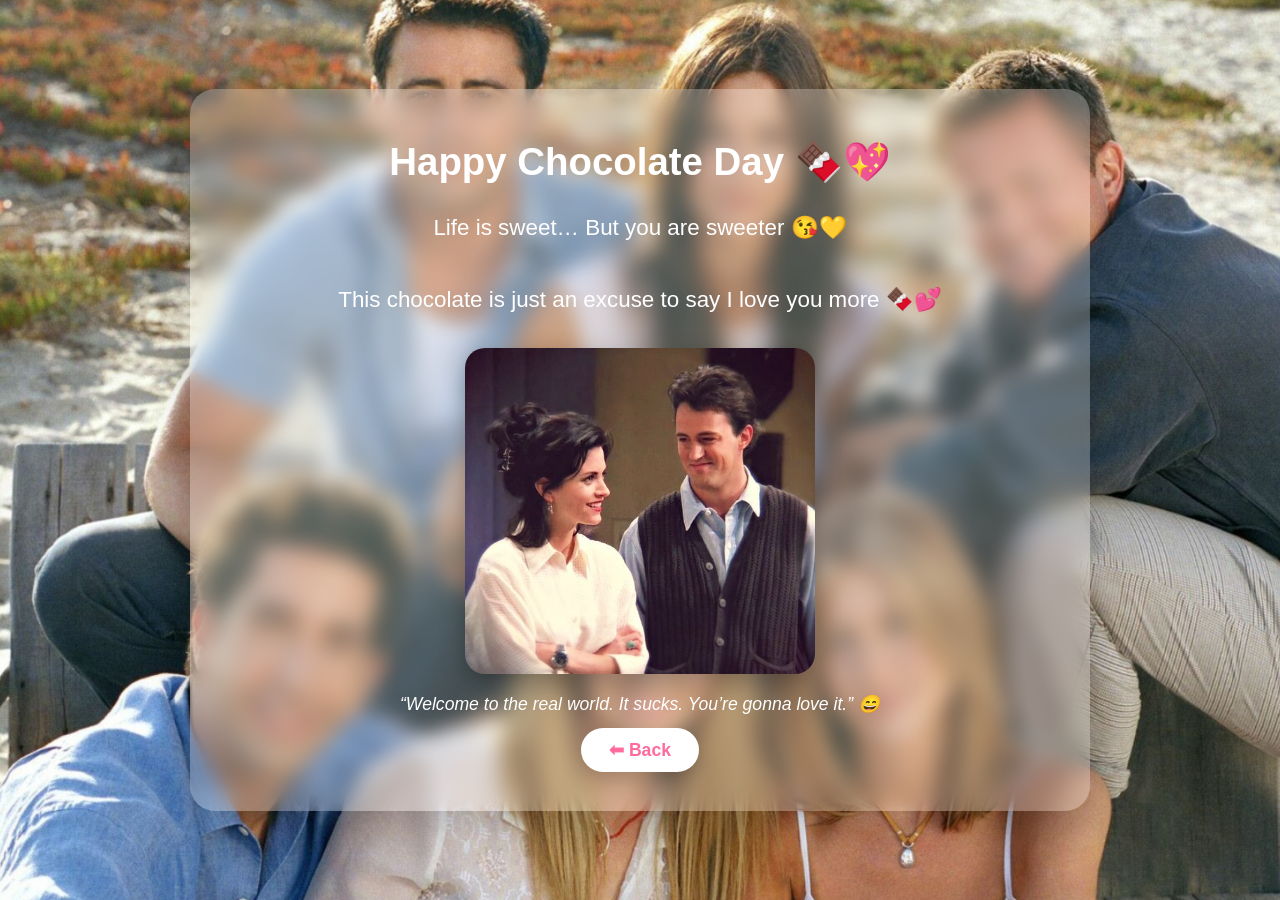
==== chocolate/index.html @ 0db42892 "initial v1" ====
<!DOCTYPE html>
<html>
<head>
  <title>Chocolate Day 🍫</title>
  <link rel="stylesheet" href="../style.css">
  <style>
    body {
      background-image: url('../images/bg-chocolate.jpg');
      background-repeat: no-repeat;
      background-size: cover;
      background-position: center;
      background-attachment: fixed;
      margin: 0;
      height: 100vh;
    }
  </style>
</head>
<body>

<div class="container">

  <h1>Happy Chocolate Day 🍫💖</h1>

  <p class="big-text">
    Life is sweet…  
    But you are sweeter 😘💛  

    <br><br>

    This chocolate is just an excuse  
    to say I love you more 🍫💕
  </p>
    <img
    src="../images/chocolate.jpg"
    class="page-image"
    alt="Chandler hopelessly in Love"
  >

  <p class="quote">
    “Welcome to the real world. It sucks. You’re gonna love it.” 😄
  </p>

  <a href="../index.html" class="btn">⬅ Back</a>

</div>

</body>
</html>
---- style.css ----
* {
  margin: 0;
  padding: 0;
  box-sizing: border-box;
  font-family: "Poppins", sans-serif;
}

body {
  min-height: 100vh;
  background: linear-gradient(
    135deg,
    #fddb92,
    #d1fdff,
    #fbc2eb
  );

  display: flex;
  justify-content: center;
  align-items: flex-start;

  padding: 40px 20px;

  overflow-y: auto;
}


/* Main Card */
.container {
  width: 100%;
  max-width: 900px;

  margin: auto;

  text-align: center;
  background: rgba(255, 255, 255, 0.25);

  padding: 50px 40px;
  border-radius: 25px;

  backdrop-filter: blur(10px);

  box-shadow: 0 15px 40px rgba(0,0,0,0.2);

  animation: fadeIn 1s ease;
}


/* Headings */
h1 {
  font-size: 2.4rem;
  color: #fff;
  margin-bottom: 25px;
}

/* Quotes */
.quote {
  color: #fff;
  font-style: italic;
  margin-bottom: 25px;
  font-size: 1.1rem;
}

/* Big Text */
.big-text {
  font-size: 1.4rem;
  color: #fff;
  margin-bottom: 30px;
  line-height: 1.6;
}

/* Long Emotional Text */
.long-text {
  color: #fff;
  font-size: 1.1rem;
  line-height: 1.7;
  margin-bottom: 30px;
}

/* Buttons */
.buttons {
  display: flex;
  justify-content: center;
  gap: 20px;
}

.btn {
  background: #fff;
  color: #ff6b9c;
  padding: 12px 28px;
  border-radius: 50px;
  font-size: 1.1rem;
  border: none;
  font-weight: 600;
  cursor: pointer;
  text-decoration: none;
  transition: all 0.3s ease;
  box-shadow: 0 8px 22px rgba(0,0,0,0.2);
}

/* Pop Animation */
.btn:hover {
  transform: scale(1.2) translateY(-4px);
  background: #ff6b9c;
  color: #fff;
  box-shadow: 0 14px 35px rgba(0,0,0,0.3);
}

/* Fade In */
@keyframes fadeIn {
  from {
    opacity: 0;
    transform: translateY(40px);
  }
  to {
    opacity: 1;
    transform: translateY(0);
  }
}

.page-image {
  width: 100%;
  max-width: 350px;
  border-radius: 20px;
  margin: 20px auto;
  display: block;
  box-shadow: 0 10px 25px rgba(0,0,0,0.3);
  animation: fadeIn 1.2s ease;
}

/* Image Wrapper */

.image-wrapper {
  position: relative;
  display: inline-block;
}

/* Play / Pause Button */
/* Center Play / Pause Button */

#music-toggle {
  position: absolute;
  top: 50%;
  left: 50%;

  transform: translate(-50%, -50%);

  width: 70px;
  height: 70px;

  border-radius: 50%;
  border: none;

  background: rgba(0,0,0,0.65);
  color: #fff;

  font-size: 1.8rem;
  cursor: pointer;

  display: flex;
  align-items: center;
  justify-content: center;

  transition: all 0.3s ease;
  box-shadow: 0 8px 25px rgba(0,0,0,0.4);
}

#music-toggle:hover {
  transform: translate(-50%, -50%) scale(1.2);
  background: rgba(255,107,156,0.95);
}

/* .giftcontainer{
    position: relative;
}

.giftcontainer::before{
    content: '';
    position: absolute;
    width: 350px;
    height: 20px;
    background-color: rgba(0,0,0,0.4);
    border-radius: 50%;
    margin: 20px auto;
    

} */

/* Video + Image Wrapper */

.video-image-wrapper{
  position:relative;
  width:350px;
  max-width:90%;
  margin:auto;
}

/* Background Image */

.bg-image{
  width:100%;
  border-radius:20px;
  transition:0.8s ease;
}

/* Blur Effect */

.blurred{
  filter:blur(10px);
  transform:scale(1.05);
}

/* Video */

.overlay-video{
  position:absolute;
  top:0;
  left:0;

  width:100%;
  height:100%;

  object-fit:cover;
  border-radius:20px;

  z-index:2;
  background:black;
}

/* Hide Video */

.hide-video{
  opacity:0;
  pointer-events:none;
  transition:0.8s ease;
}

/* Music Button Center */

#music-toggle{
  position:absolute;
  top:50%;
  left:50%;
  transform:translate(-50%,-50%);

  width:65px;
  height:65px;

  border-radius:50%;
  border:none;

  background:rgba(0,0,0,0.6);
  color:#fff;

  font-size:1.6rem;
  cursor:pointer;

  display:flex;
  align-items:center;
  justify-content:center;

  transition:0.3s;

  z-index:3;
}

/* Fade Video */

/* Valentine Week Grid */

.week-grid{
  display:grid;
  grid-template-columns: repeat(auto-fit, minmax(220px,1fr));
  gap:20px;
  margin-top:30px;
}

/* Day Card */

.day-card{
  background: rgba(255,255,255,0.25);
  padding:25px;
  border-radius:20px;
  text-align:center;
  box-shadow:0 10px 25px rgba(0,0,0,0.2);
  backdrop-filter:blur(10px);
  transition:0.3s;
}

.day-card:hover{
  transform:scale(1.05);
}

/* Locked */

.day-card.locked{
  opacity:0.6;
}

/* Button */

.day-btn{
  display:inline-block;
  margin-top:15px;
  padding:10px 22px;
  border-radius:30px;
  background:#fff;
  color:#ff6b9c;
  text-decoration:none;
  font-weight:600;
}

.day-btn.locked{
  background:#aaa;
  color:#fff;
  cursor:not-allowed;
}

/* Proposal Letter Overlay */

.letter-overlay{
  position:fixed;
  inset:0;

  background:rgba(0,0,0,0.6);

  display:flex;
  align-items:center;
  justify-content:center;

  opacity:0;
  pointer-events:none;

  transition:0.4s ease;

  z-index:999;
}

.letter-overlay.show{
  opacity:1;
  pointer-events:auto;
}

/* Letter Card */

.letter-card{
  background:rgba(255,255,255,0.95);
  padding:35px 30px;

  border-radius:20px;

  max-width:600px;
  width:90%;
  max-height:85vh;

  overflow-y:auto;

  box-shadow:0 15px 40px rgba(0,0,0,0.3);

  animation:fadeIn 0.5s ease;
}

/* Letter Title */

.letter-card h2{
  text-align:center;
  color:#ff6b9c;
  margin-bottom:20px;
}

/* Letter Text */

.letter-text{
  color:#333;
  font-size:1.05rem;
  line-height:1.7;
  white-space:pre-line;
}

/* Close Button */

.close-btn{
  margin-top:20px;
}
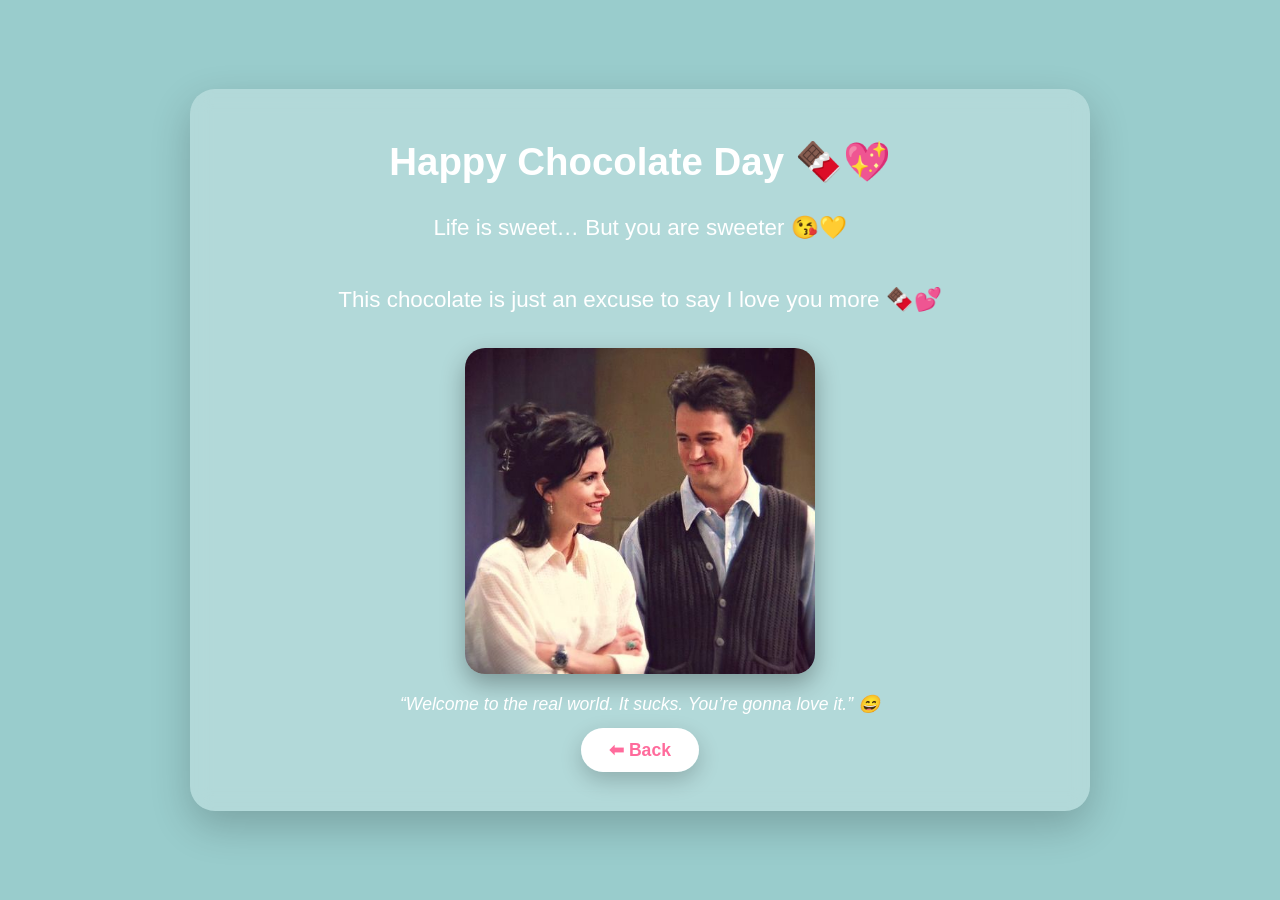
==== commit 88cbfe7e: "v2" ====
--- a/chocolate/index.html
+++ b/chocolate/index.html
@@ -3,7 +3,7 @@
 <head>
   <title>Chocolate Day 🍫</title>
   <link rel="stylesheet" href="../style.css">
-  <style>
+  <!-- <style>
     body {
       background-image: url('../images/bg-chocolate.jpg');
       background-repeat: no-repeat;
@@ -13,7 +13,7 @@
       margin: 0;
       height: 100vh;
     }
-  </style>
+  </style> -->
 </head>
 <body>
 
--- a/style.css
+++ b/style.css
@@ -7,12 +7,8 @@
 
 body {
   min-height: 100vh;
-  background: linear-gradient(
-    135deg,
-    #fddb92,
-    #d1fdff,
-    #fbc2eb
-  );
+
+  background-color:  #99CCCC; /* Beige */
 
   display: flex;
   justify-content: center;
@@ -22,6 +18,7 @@
 
   overflow-y: auto;
 }
+
 
 
 /* Main Card */
